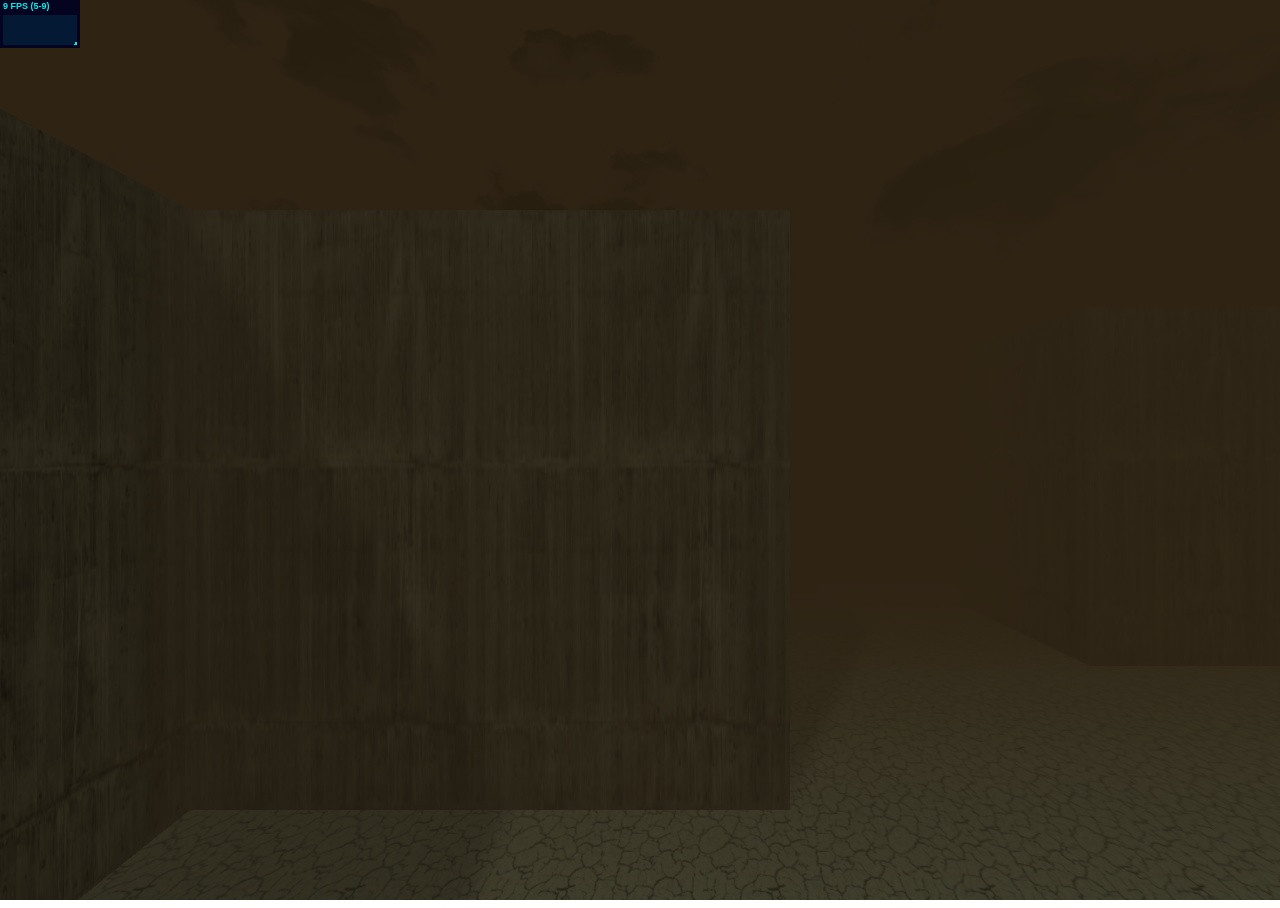
==== index.html @ f1efe954 "Base" ====
<!DOCTYPE html>
<meta charset="utf-8" />
<html lang='en'>

<head>
    <link rel="stylesheet" href="css/stylesheet.css" />
</head>

<body>

    <div id='container'></div>
    <script src='js/three.js'></script>


    <div id="blocker">
        <div id="instructions">
            
        </div>
    </div>


    <script src="js/stats.min.js"></script>

    <script src="js/DDSLoader.js"></script>
    <script src="js/MTLLoader.js"></script>
    <script src="js/OBJLoader.js"></script>

    <script src="js/Pedestal.js"></script>
    <script src="js/Objet.js"></script>
    <script src="js/Plateau.js"></script>
    <script src="js/Joueur.js"></script>
    <script src="js/main.js"></script>




</body>

</html>
---- css/stylesheet.css ----
body {
			/*background-color: #000;*/
			color: #888;
			font-family: Helvetica;
			line-height: 26px;
			margin: 0px;
			overflow: hidden;
		}


		#container {
			box-sizing: border-box;
			height: 100%;
			left: 0;
			margin: 0;
			position: absolute;
			top: 0;
			width: 100%;
		}

		#blocker {
			position: absolute;
			width: 100%;
			height: 100%;
			background-color: rgba(0, 0, 0, 0.5);
		}

		#instructions {
			width: 100%;
			height: 100%;
			font-size: 100px;
			font-family: 'Courier New';
			display: -webkit-box;
			display: -moz-box;
			-webkit-box-orient: horizontal;
			-moz-box-orient: horizontal;
			-webkit-box-pack: center;
			-moz-box-pack: center;
			-webkit-box-align: center;
			-moz-box-align: center;
			color: #ffffff;
			text-align: center;
			cursor: pointer;
			
		}
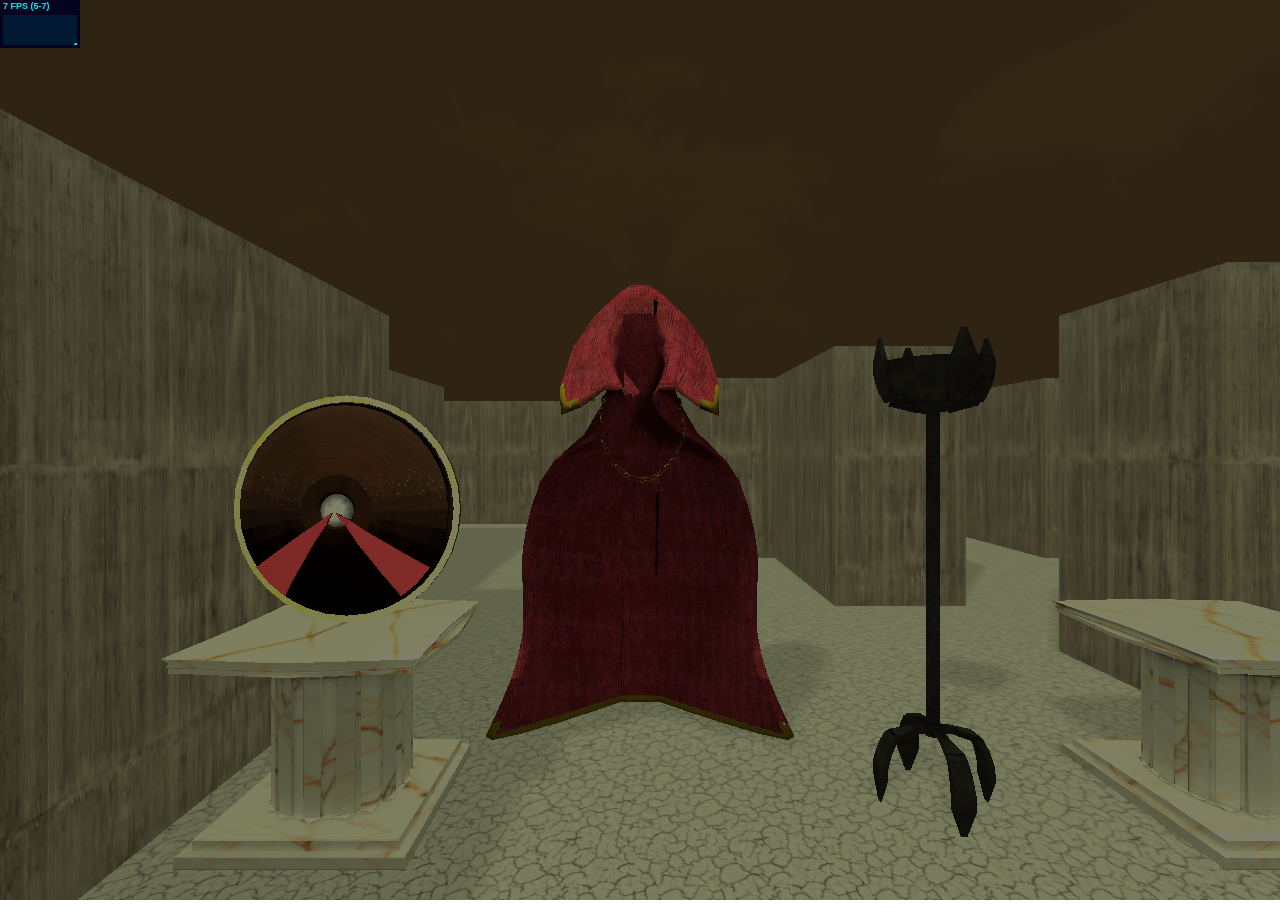
==== commit 4a3b3d69: "Mise en place des Objets3D" ====
--- a/index.html
+++ b/index.html
@@ -24,6 +24,7 @@
     <script src="js/DDSLoader.js"></script>
     <script src="js/MTLLoader.js"></script>
     <script src="js/OBJLoader.js"></script>
+    <script src="js/Fire.js"></script>
 
     <script src="js/Pedestal.js"></script>
     <script src="js/Objet.js"></script>
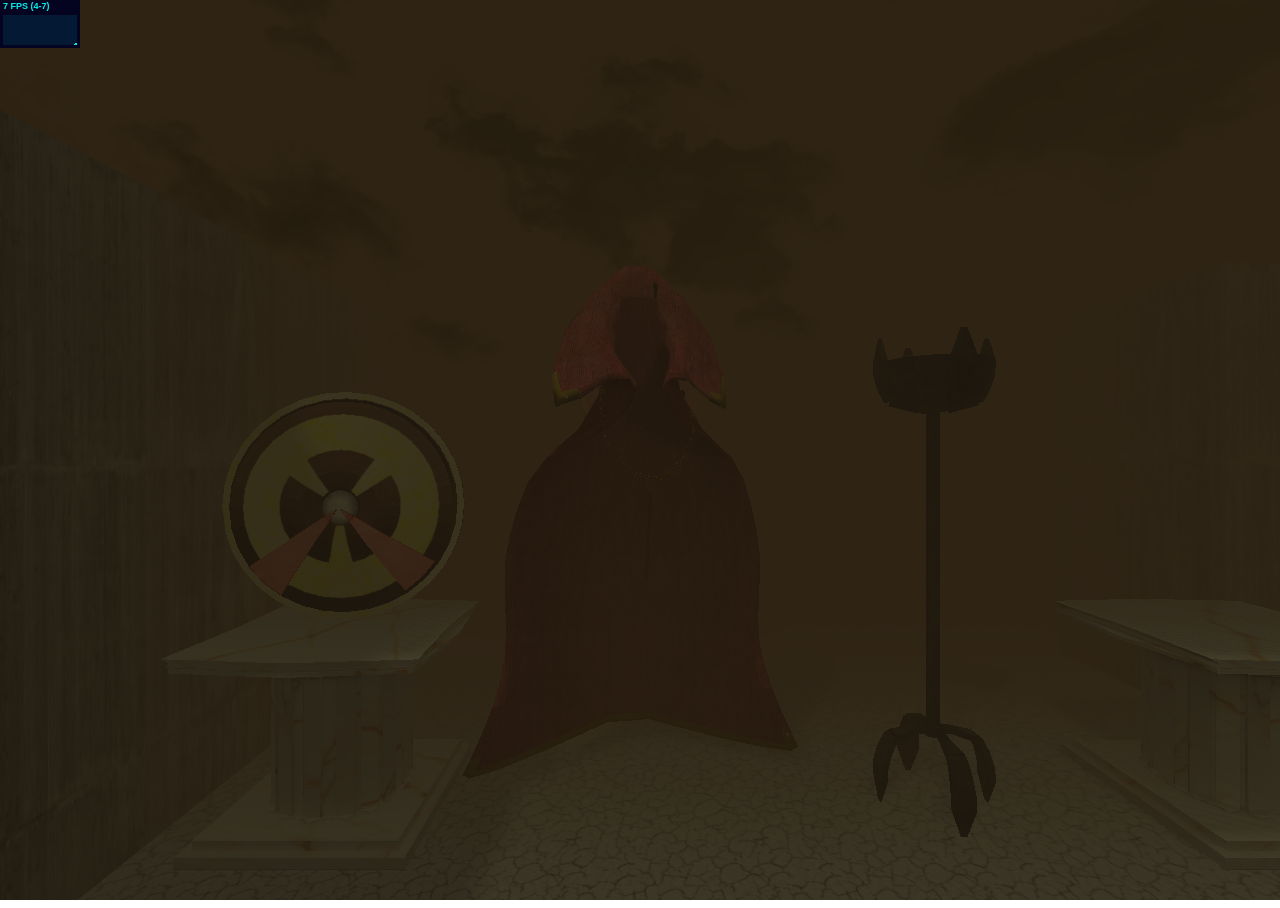
==== commit 0557291f: "on/off des objets obj.active=false + obj.update()" ====
--- a/index.html
+++ b/index.html
@@ -27,7 +27,6 @@
     <script src="js/Fire.js"></script>
 
     <script src="js/Pedestal.js"></script>
-    <script src="js/Objet.js"></script>
     <script src="js/Plateau.js"></script>
     <script src="js/Joueur.js"></script>
     <script src="js/main.js"></script>
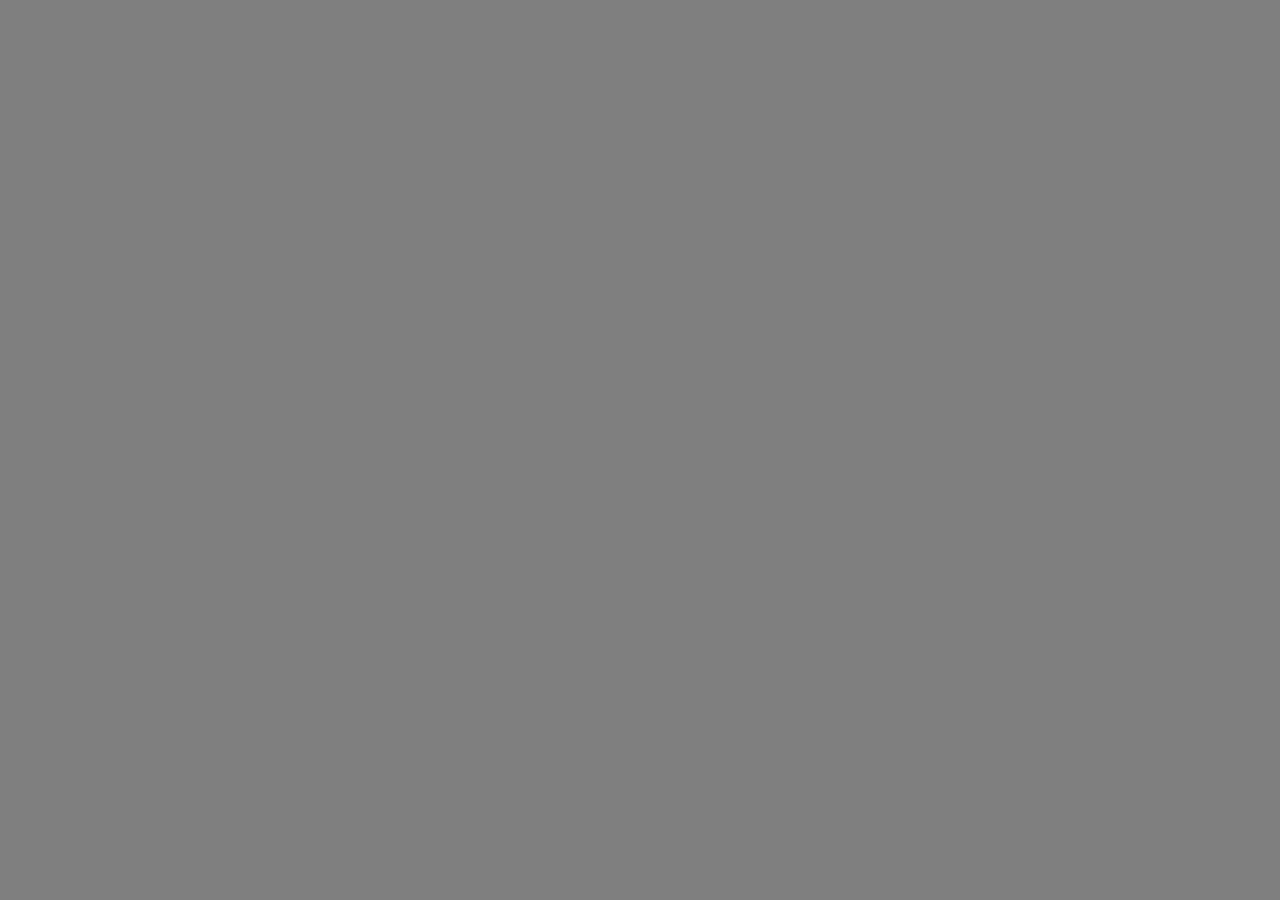
==== commit ca21c2eb: "Alexandre" ====
--- a/index.html
+++ b/index.html
@@ -4,6 +4,7 @@
 
 <head>
     <link rel="stylesheet" href="css/stylesheet.css" />
+    <script src="js/jquery.js"></script>
 </head>
 
 <body>
@@ -14,7 +15,7 @@
 
     <div id="blocker">
         <div id="instructions">
-            
+
         </div>
     </div>
 
@@ -27,6 +28,7 @@
     <script src="js/Fire.js"></script>
 
     <script src="js/Pedestal.js"></script>
+    <script src="js/Objet.js"></script>
     <script src="js/Plateau.js"></script>
     <script src="js/Joueur.js"></script>
     <script src="js/main.js"></script>
@@ -36,4 +38,4 @@
 
 </body>
 
-</html>+</html>
